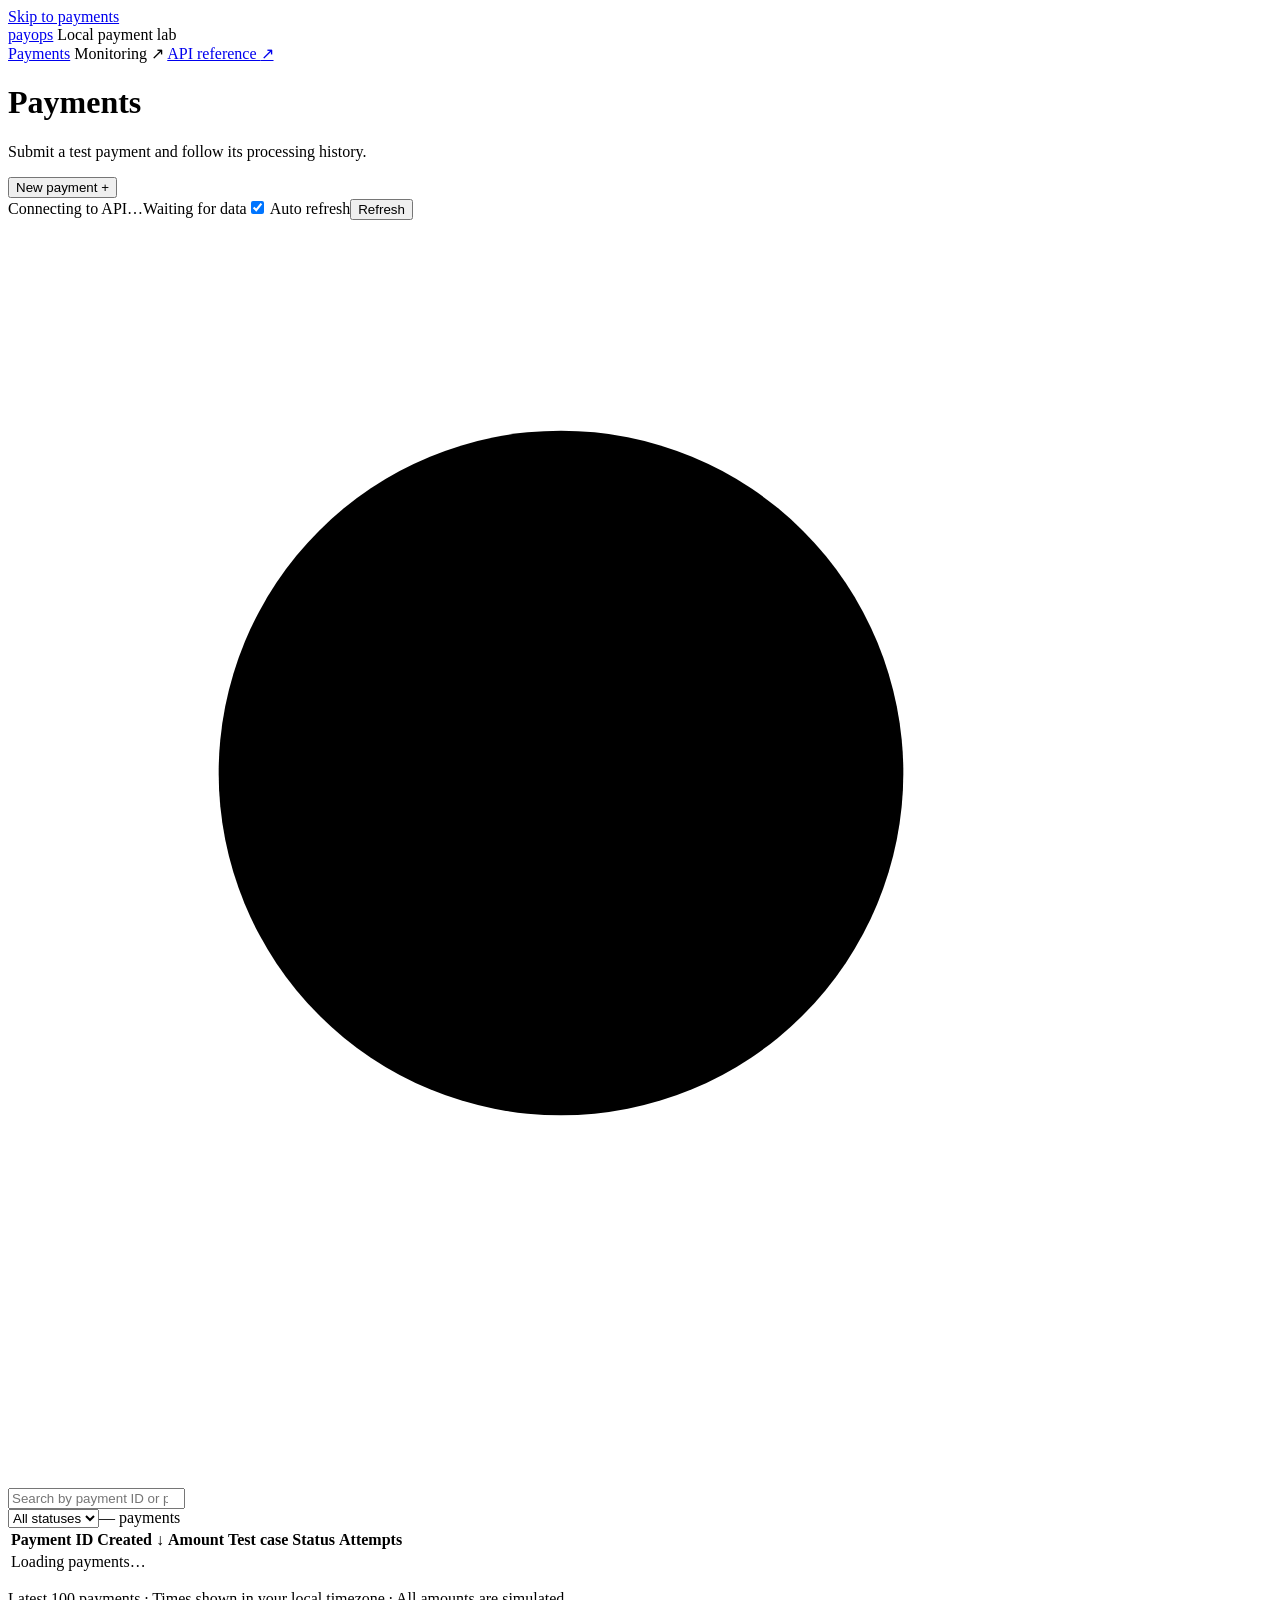
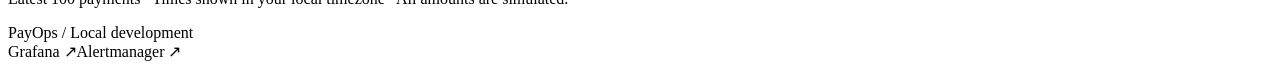
==== payops/static/index.html @ 26006f56 "feat: import payment console and frontend checks" ====
<!doctype html>
<html lang="en">
  <head>
    <meta charset="utf-8" />
    <meta name="viewport" content="width=device-width, initial-scale=1" />
    <meta name="color-scheme" content="light" />
    <title>Payments · PayOps</title>
    <link rel="icon" href="/assets/favicon.svg" type="image/svg+xml" />
    <link rel="stylesheet" href="/assets/style.css" />
    <script type="module" src="/assets/app.js"></script>
  </head>
  <body>
    <a class="skip" href="#main">Skip to payments</a>
    <header class="header">
      <a class="brand" href="/" aria-label="PayOps home"
        ><span class="brand-mark" aria-hidden="true"></span>payops</a
      >
      <span class="environment">Local payment lab</span>
      <nav aria-label="Main navigation">
        <a class="active" href="/" aria-current="page">Payments</a>
        <a
          data-service="3000"
          data-path="/d/payops"
          target="_blank"
          rel="noopener"
          >Monitoring <span aria-hidden="true">↗</span></a
        >
        <a href="/docs" target="_blank" rel="noopener"
          >API reference <span aria-hidden="true">↗</span></a
        >
      </nav>
    </header>
    <main id="main">
      <div class="page-heading">
        <div>
          <h1>Payments</h1>
          <p>Submit a test payment and follow its processing history.</p>
        </div>
        <button class="primary" id="new-payment">
          New payment <span aria-hidden="true">+</span>
        </button>
      </div>
      <div class="connection">
        <span id="connection"
          ><i class="dot pending"></i>Connecting to API…</span
        ><span id="updated">Waiting for data</span
        ><label class="checkbox"
          ><input id="auto-refresh" type="checkbox" checked /> Auto
          refresh</label
        ><button class="text-button" id="refresh">Refresh</button>
      </div>
      <div id="list-error" class="notice error" role="alert" hidden></div>
      <div id="announcement" class="notice" role="status" hidden></div>
      <div class="toolbar">
        <div class="search">
          <svg aria-hidden="true" viewBox="0 0 24 24">
            <circle cx="10.5" cy="10.5" r="6.5" />
            <path d="m16 16 5 5" /></svg
          ><input
            id="search"
            type="search"
            aria-label="Search payments"
            placeholder="Search by payment ID or provider reference"
          />
        </div>
        <select id="status-filter" aria-label="Filter by status">
          <option value="">All statuses</option>
          <option value="pending">Pending</option>
          <option value="processing">Processing</option>
          <option value="retrying">Retrying</option>
          <option value="succeeded">Succeeded</option>
          <option value="rejected">Rejected</option>
          <option value="failed">Failed</option>
          <option value="unknown">Unknown</option></select
        ><span id="count" class="count" aria-live="polite">— payments</span>
      </div>
      <div
        class="table-scroll"
        role="region"
        aria-label="Payments ledger"
        tabindex="0"
      >
        <table>
          <thead>
            <tr>
              <th scope="col">Payment ID</th>
              <th scope="col">
                Created <span class="sort" aria-hidden="true">↓</span>
              </th>
              <th scope="col" class="amount">Amount</th>
              <th scope="col">Test case</th>
              <th scope="col">Status</th>
              <th scope="col" class="attempts">Attempts</th>
            </tr>
          </thead>
          <tbody id="payments">
            <tr>
              <td colspan="6" class="empty">Loading payments…</td>
            </tr>
          </tbody>
        </table>
      </div>
      <p class="table-note" id="table-note">
        Latest 100 payments · Times shown in your local timezone · All amounts
        are simulated.
      </p>
      <noscript
        ><p class="notice error">
          Enable JavaScript to use the payment console. The
          <a href="/docs">API reference</a> is also available.
        </p></noscript
      >
    </main>
    <footer>
      <span>PayOps <span class="divider">/</span> Local development</span>
      <div>
        <a
          data-service="3000"
          data-path="/d/payops"
          target="_blank"
          rel="noopener"
          >Grafana ↗</a
        ><a data-service="9093" target="_blank" rel="noopener"
          >Alertmanager ↗</a
        >
      </div>
    </footer>
    <dialog id="drawer" aria-labelledby="drawer-title">
      <div class="drawer-header">
        <h2 id="drawer-title">New payment</h2>
        <button id="close-drawer" class="icon-button" aria-label="Close panel">
          ×
        </button>
      </div>
      <section id="create-panel">
        <p class="drawer-intro">
          Send a simulated payment through the local pipeline.
        </p>
        <form id="payment-form">
          <div class="form-row">
            <div>
              <label for="amount">Amount</label
              ><input
                id="amount"
                name="amount"
                inputmode="decimal"
                placeholder="125.00"
                required
                autocomplete="off"
                aria-describedby="amount-hint"
              /><small id="amount-hint">0.01 to 1,000,000.00</small>
            </div>
            <div>
              <label for="currency">Currency</label
              ><select id="currency" name="currency">
                <option>INR</option>
                <option>USD</option>
                <option>EUR</option>
              </select>
            </div>
          </div>
          <label for="scenario">Test case</label
          ><select id="scenario" name="scenario">
            <option value="success">Success</option>
            <option value="flaky">Temporary failure</option>
            <option value="timeout_after_success">Timeout after success</option>
            <option value="decline">Provider decline</option>
            <option value="timeout">Provider timeout</option>
          </select>
          <p id="scenario-hint" class="field-hint"></p>
          <details id="request-options">
            <summary>Request options</summary>
            <label for="idempotency-key">Idempotency key</label
            ><input
              class="mono"
              id="idempotency-key"
              name="key"
              required
              maxlength="200"
              autocomplete="off"
            /><small
              >The same key and input return the same payment. Keep this key
              when retrying an interrupted request.</small
            ><button id="new-key" type="button" class="text-button">
              Generate a new key
            </button>
          </details>
          <div id="form-error" role="alert" class="notice error" hidden></div>
          <div class="form-actions">
            <button type="submit" class="primary" id="submit-payment">
              Submit payment</button
            ><button type="button" id="cancel-create">Cancel</button>
          </div>
          <p class="form-note">Test environment. No money is moved.</p>
        </form>
      </section>
      <section id="detail-panel" hidden>
        <div id="detail-error" class="notice error" role="alert" hidden></div>
        <div id="payment-detail"></div>
        <div class="history-heading">
          <h3>Event history</h3>
          <span id="event-count"></span>
        </div>
        <p id="events-error" class="notice error" role="alert" hidden></p>
        <ol id="events" class="timeline"></ol>
      </section>
    </dialog>
  </body>
</html>
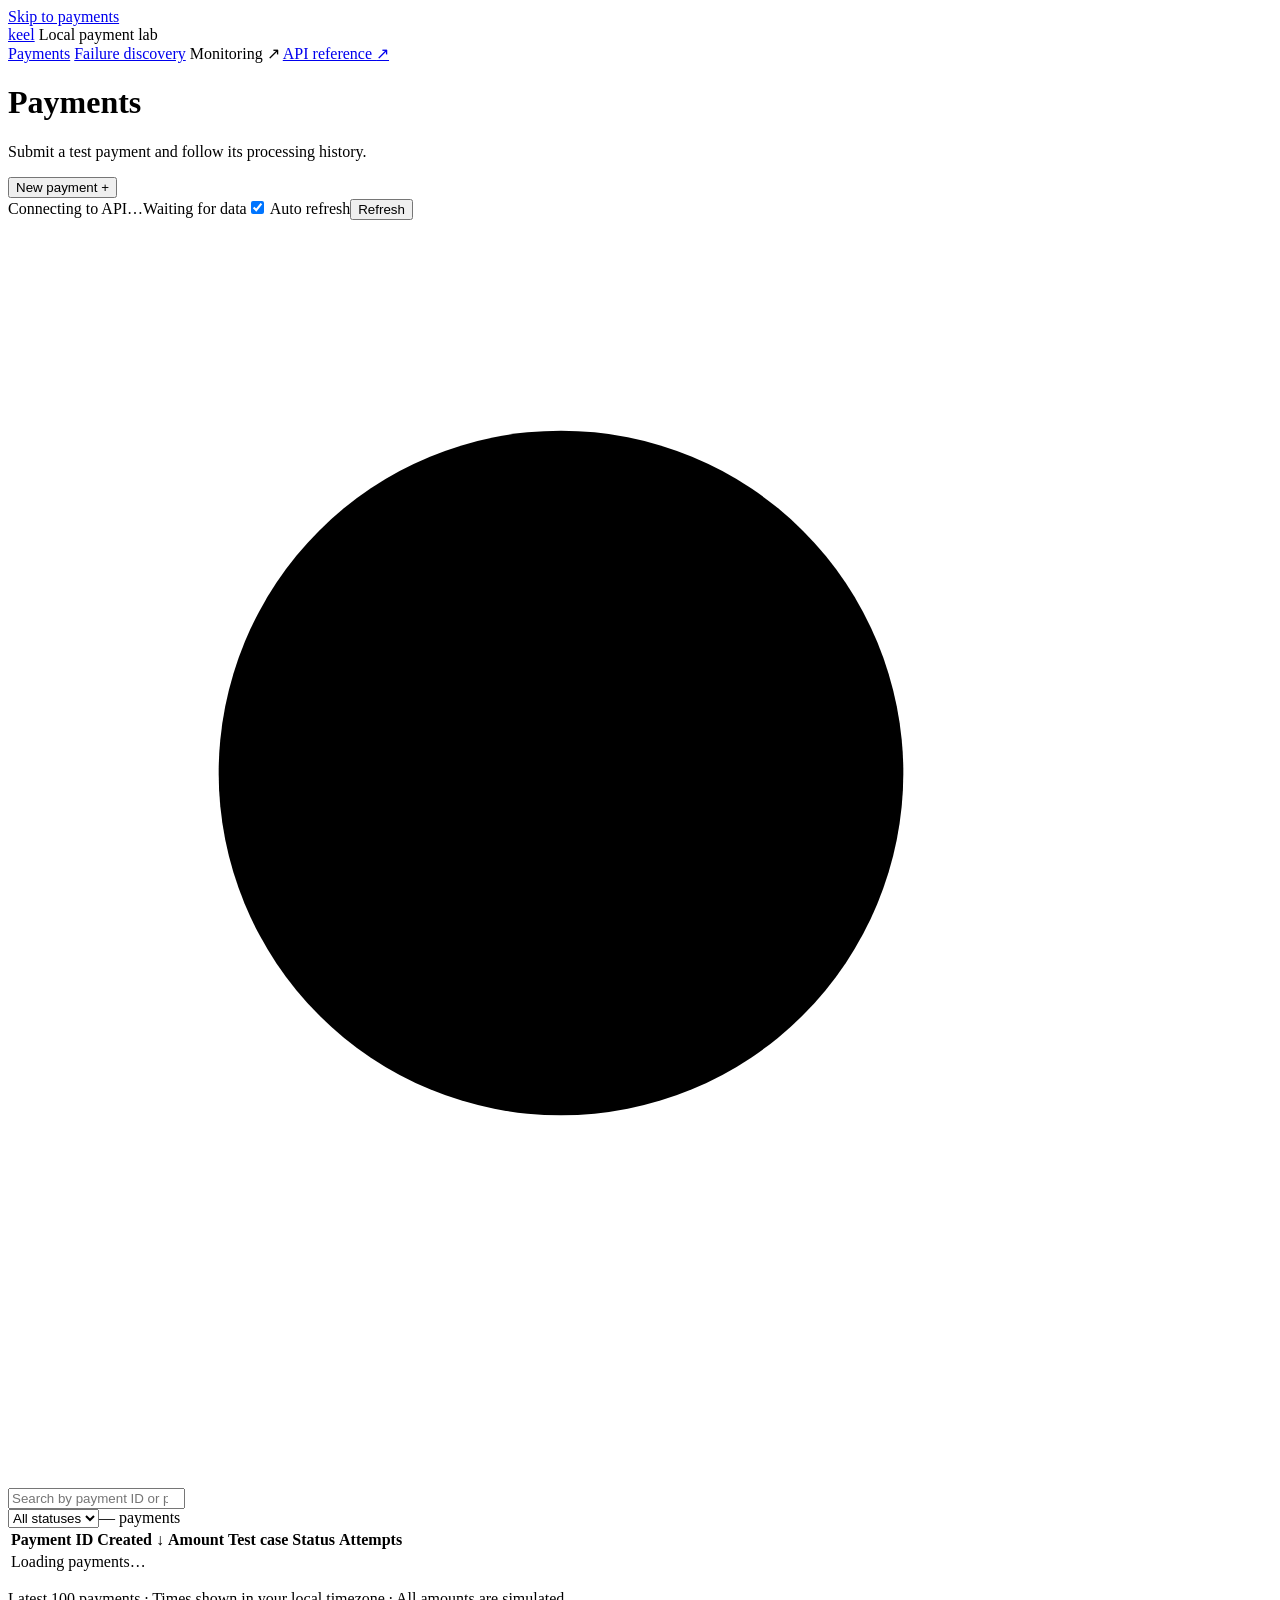
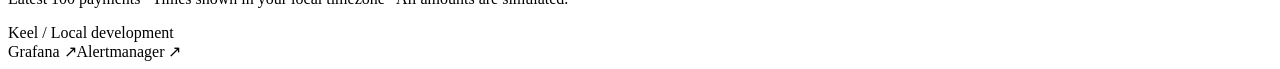
==== commit 90d078c5: "feat: add Keel failure investigation and evidence workbench" ====
--- a/payops/static/index.html
+++ b/payops/static/index.html
@@ -4,7 +4,7 @@
     <meta charset="utf-8" />
     <meta name="viewport" content="width=device-width, initial-scale=1" />
     <meta name="color-scheme" content="light" />
-    <title>Payments · PayOps</title>
+    <title>Payments · Keel</title>
     <link rel="icon" href="/assets/favicon.svg" type="image/svg+xml" />
     <link rel="stylesheet" href="/assets/style.css" />
     <script type="module" src="/assets/app.js"></script>
@@ -12,12 +12,13 @@
   <body>
     <a class="skip" href="#main">Skip to payments</a>
     <header class="header">
-      <a class="brand" href="/" aria-label="PayOps home"
-        ><span class="brand-mark" aria-hidden="true"></span>payops</a
+      <a class="brand" href="/" aria-label="Keel home"
+        ><span class="brand-mark" aria-hidden="true"></span>keel</a
       >
       <span class="environment">Local payment lab</span>
       <nav aria-label="Main navigation">
         <a class="active" href="/" aria-current="page">Payments</a>
+        <a href="/lab">Failure discovery</a>
         <a
           data-service="3000"
           data-path="/d/payops"
@@ -112,7 +113,7 @@
       >
     </main>
     <footer>
-      <span>PayOps <span class="divider">/</span> Local development</span>
+      <span>Keel <span class="divider">/</span> Local development</span>
       <div>
         <a
           data-service="3000"
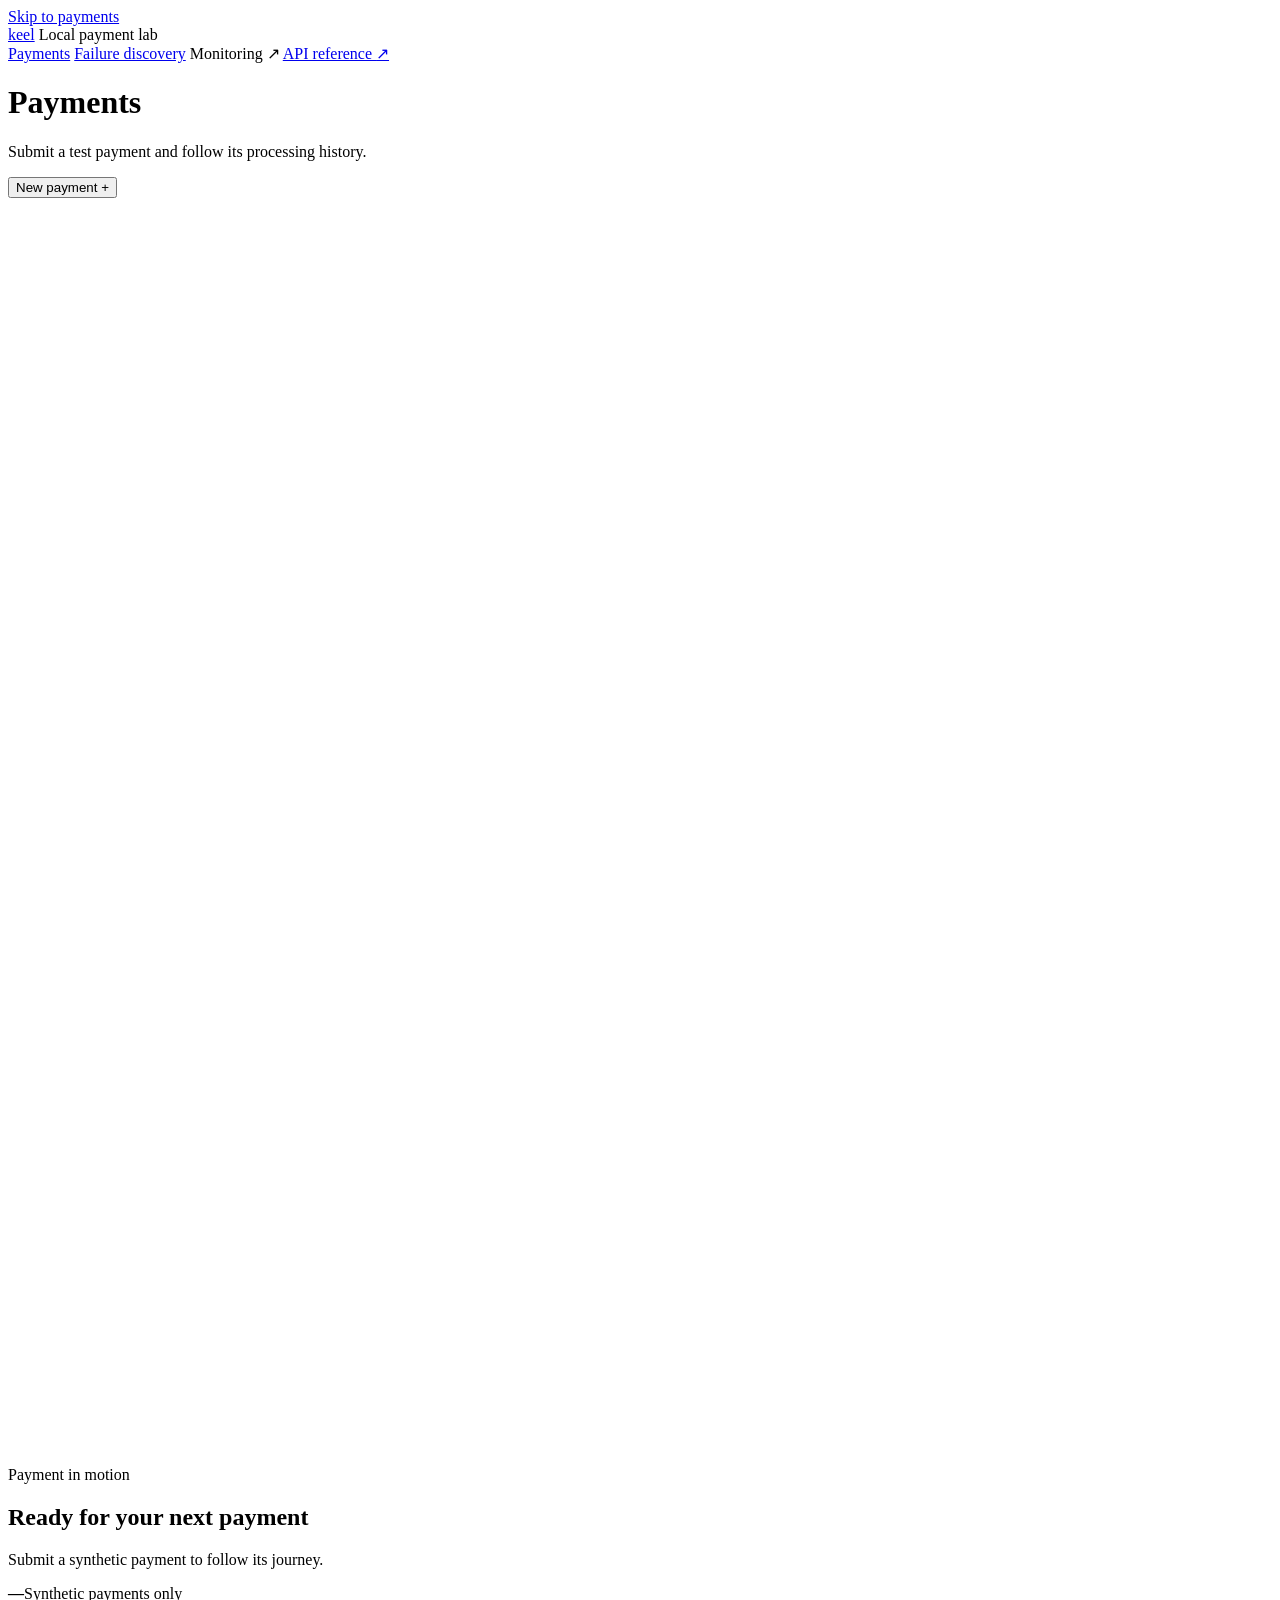
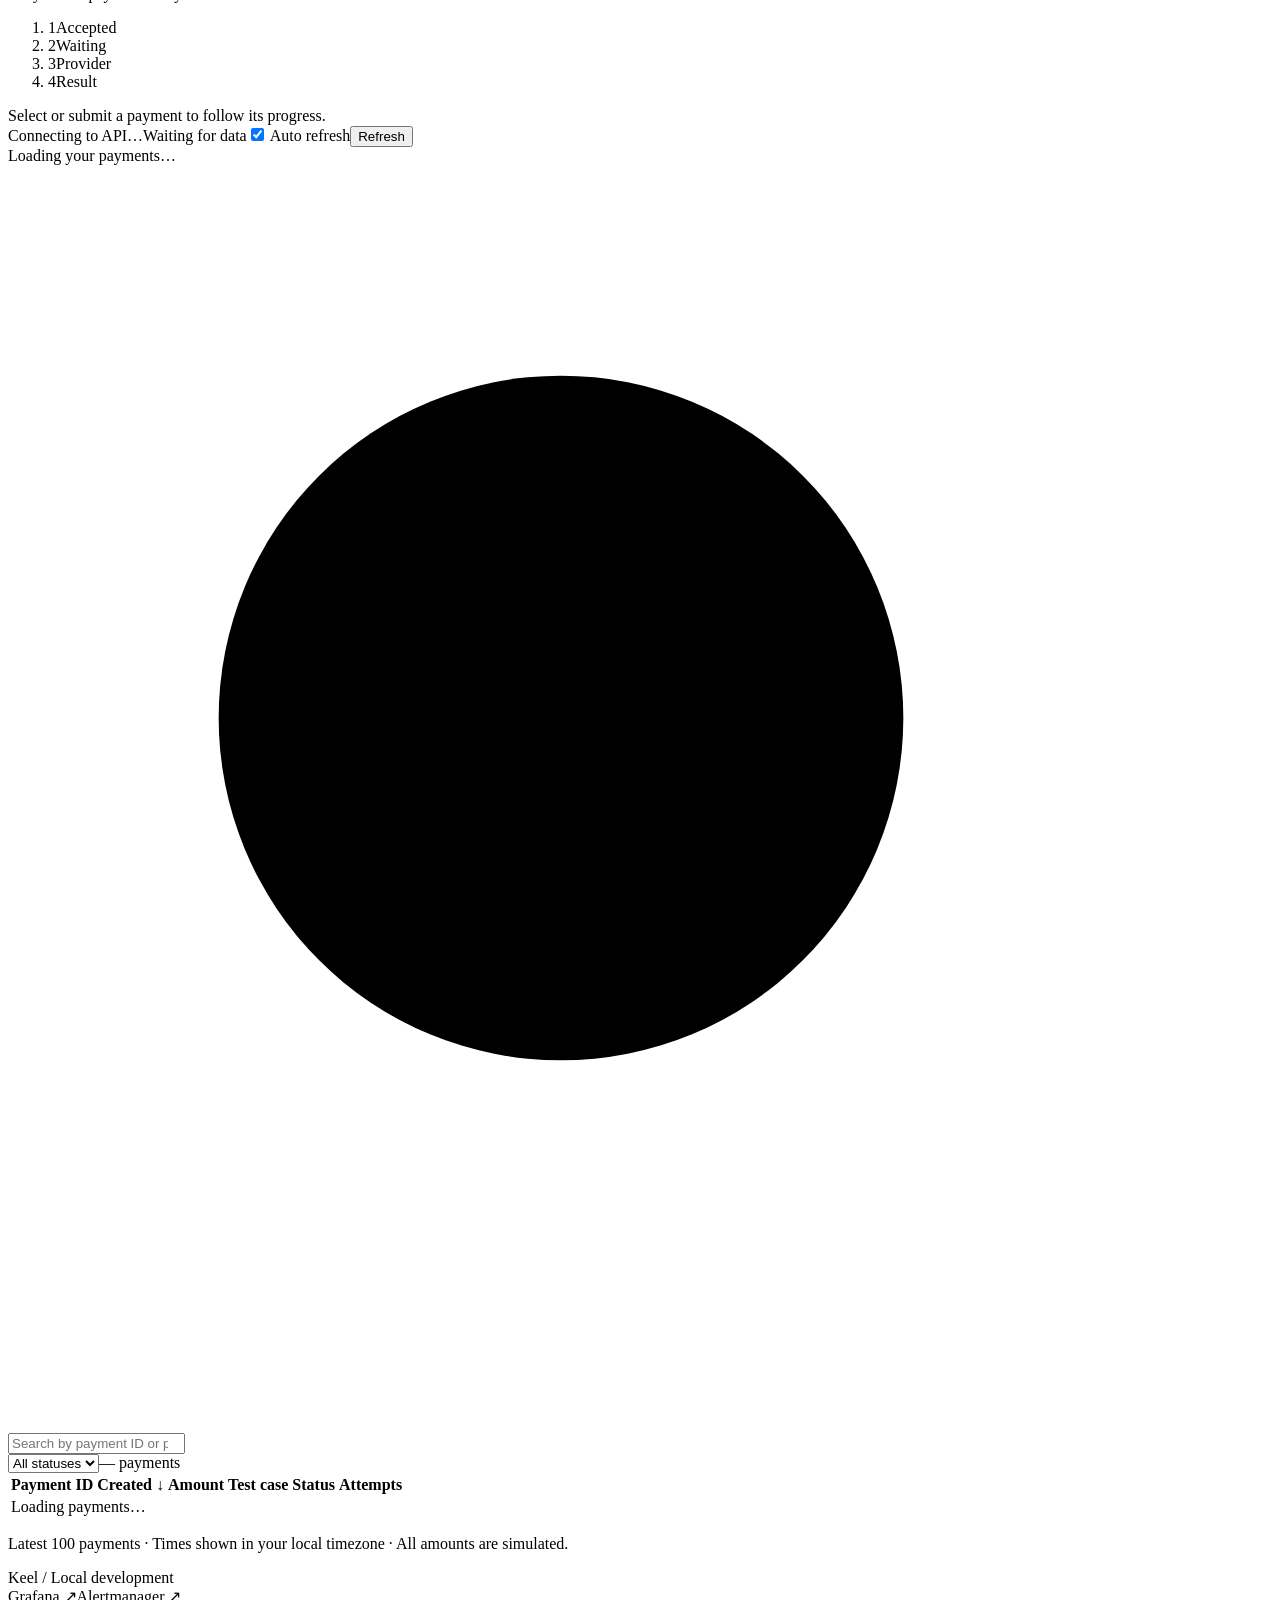
==== commit b6711bc8: "feat: animate payment journeys and make running work visible" ====
--- a/payops/static/index.html
+++ b/payops/static/index.html
@@ -7,6 +7,7 @@
     <title>Payments · Keel</title>
     <link rel="icon" href="/assets/favicon.svg" type="image/svg+xml" />
     <link rel="stylesheet" href="/assets/style.css" />
+    <link rel="stylesheet" href="/assets/motion.css" />
     <script type="module" src="/assets/app.js"></script>
   </head>
   <body>
@@ -41,6 +42,22 @@
           New payment <span aria-hidden="true">+</span>
         </button>
       </div>
+      <section class="payment-journey" id="payment-journey" data-tone="neutral" data-active="false" aria-label="Payment journey">
+        <div class="journey-overview">
+          <div class="journey-symbol" aria-hidden="true">
+            <svg viewBox="0 0 48 48" fill="none"><rect x="7" y="13" width="34" height="25" rx="5"/><path d="M8 20h32M14 30h7M13 13V9h22v4"/><path class="journey-check" d="m16 25 6 6 11-12"/></svg>
+          </div>
+          <div class="journey-copy"><span class="eyebrow">Payment in motion</span><h2 id="journey-heading">Ready for your next payment</h2><p id="journey-copy">Submit a synthetic payment to follow its journey.</p></div>
+          <div class="journey-value"><strong id="journey-amount">—</strong><span id="journey-label">Synthetic payments only</span></div>
+        </div>
+        <ol class="journey-steps" id="journey-steps" aria-label="Payment stages">
+          <li data-state="upcoming"><span class="step-marker" aria-hidden="true">1</span><span>Accepted</span></li>
+          <li data-state="upcoming"><span class="step-marker" aria-hidden="true">2</span><span>Waiting</span></li>
+          <li data-state="upcoming"><span class="step-marker" aria-hidden="true">3</span><span>Provider</span></li>
+          <li data-state="upcoming"><span class="step-marker" aria-hidden="true">4</span><span>Result</span></li>
+        </ol>
+        <div class="journey-footer"><span id="journey-live" role="status">Select or submit a payment to follow its progress.</span><button class="text-button" id="journey-open" hidden>View payment ↗</button></div>
+      </section>
       <div class="connection">
         <span id="connection"
           ><i class="dot pending"></i>Connecting to API…</span
@@ -50,6 +67,7 @@
           refresh</label
         ><button class="text-button" id="refresh">Refresh</button>
       </div>
+      <div id="ledger-progress" role="status"><span class="activity-ring" aria-hidden="true"></span> Loading your payments…</div>
       <div id="list-error" class="notice error" role="alert" hidden></div>
       <div id="announcement" class="notice" role="status" hidden></div>
       <div class="toolbar">
@@ -80,6 +98,8 @@
         role="region"
         aria-label="Payments ledger"
         tabindex="0"
+        id="ledger"
+        aria-busy="true"
       >
         <table>
           <thead>
@@ -96,7 +116,7 @@
           </thead>
           <tbody id="payments">
             <tr>
-              <td colspan="6" class="empty">Loading payments…</td>
+              <td colspan="6" class="empty"><span class="sr-only">Loading payments…</span><div class="skeleton-stack" aria-hidden="true"><span class="skeleton-line"></span><span class="skeleton-line"></span><span class="skeleton-line"></span><span class="skeleton-line"></span></div></td>
             </tr>
           </tbody>
         </table>
@@ -137,6 +157,7 @@
         <p class="drawer-intro">
           Send a simulated payment through the local pipeline.
         </p>
+        <div id="submission-progress" hidden></div>
         <form id="payment-form">
           <div class="form-row">
             <div>
@@ -196,6 +217,7 @@
         </form>
       </section>
       <section id="detail-panel" hidden>
+        <div id="detail-progress" hidden></div>
         <div id="detail-error" class="notice error" role="alert" hidden></div>
         <div id="payment-detail"></div>
         <div class="history-heading">
